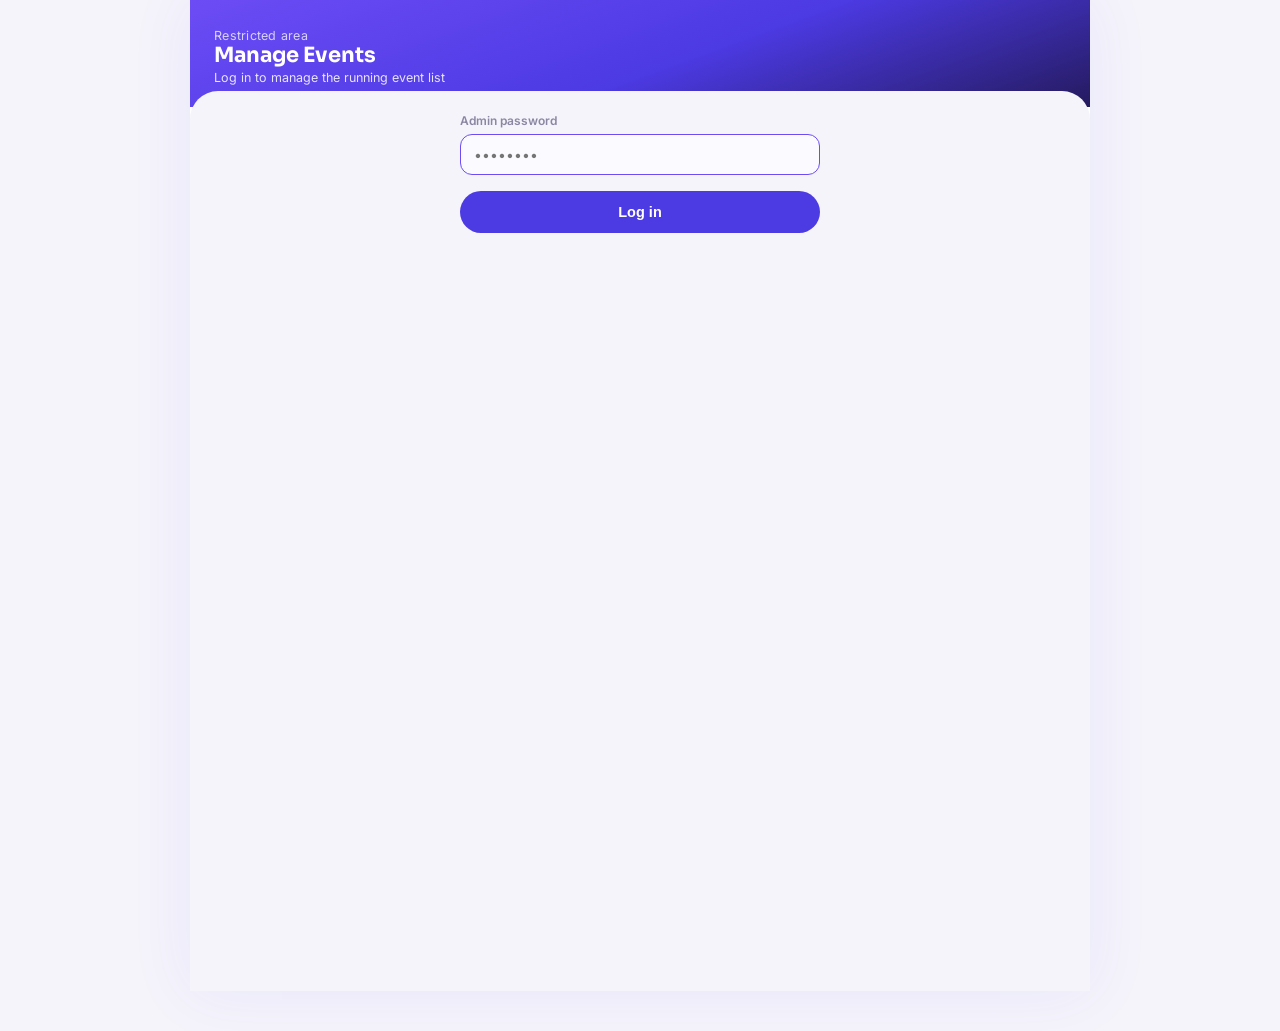
==== admin/index.html @ 038dca18 "feat: admin panel" ====
<!doctype html>
<html lang="en">
  <head>
    <meta charset="UTF-8" />
    <meta name="viewport" content="width=device-width, initial-scale=1.0" />
    <meta name="robots" content="noindex, nofollow" />
    <title>Manage Events — Run Log</title>
    <link rel="preconnect" href="https://fonts.googleapis.com" />
    <link rel="preconnect" href="https://fonts.gstatic.com" crossorigin />
    <link
      href="https://fonts.googleapis.com/css2?family=Sora:wght@400;600;700;800&family=Inter:wght@400;500;600;700&display=swap"
      rel="stylesheet"
    />
    <link rel="stylesheet" href="/style/style.css" />
    <link rel="stylesheet" href="/style/admin/admin.css" />
  </head>
  <body>
    <!-- LOGIN GATE -->
    <div class="phone-shell" id="loginView">
      <header class="header">
        <div class="header-top">
          <div class="profile-text">
            <p class="greeting">Restricted area</p>
            <h1 class="profile-name">Manage Events</h1>
            <p class="profile-bio-plain">
              Log in to manage the running event list
            </p>
          </div>
        </div>
      </header>

      <main class="panel">
        <div class="admin-login-card">
          <label class="field-label" for="pwInput">Admin password</label>
          <form id="loginForm">
            <input
              type="password"
              id="pwInput"
              class="field-input"
              placeholder="••••••••"
              required
              autofocus
            />
            <button type="submit" class="submit-btn" id="loginBtn">
              Log in
            </button>
            <p class="form-status" id="loginStatus"></p>
          </form>
        </div>
      </main>
    </div>

    <!-- DASHBOARD -->
    <div class="phone-shell" id="dashView" hidden>
      <header class="header">
        <div class="header-top">
          <div class="profile-text">
            <p class="greeting">Manage</p>
            <h1 class="profile-name">Running Events</h1>
          </div>
          <button
            class="refresh-btn admin-header-btn"
            id="logoutBtn"
            title="Log out"
          >
            ⏻
          </button>
        </div>
      </header>

      <main class="panel">
        <div class="panel-heading">
          <span class="panel-title">EVENT LIST</span>
          <button class="refresh-btn" id="reloadBtn" title="Reload">⟳</button>
        </div>

        <button class="submit-btn add-btn" id="openAddBtn">+ Add Event</button>

        <div id="adminListState" class="list-state">Loading…</div>
        <ul class="todo-list admin-list" id="adminList" hidden></ul>
      </main>
    </div>

    <!-- ADD / EDIT MODAL -->
    <div class="modal-overlay" id="eventModal">
      <div class="modal-card">
        <button class="modal-close" id="eventModalClose" aria-label="Close">
          ✕
        </button>
        <h2 class="modal-title" id="eventModalTitle">New event</h2>
        <p class="modal-sub">Fill in the details of your running event.</p>

        <form id="eventForm">
          <input type="hidden" id="eventId" />

          <label class="field-label" for="iconInput">Icon (emoji)</label>
          <input
            type="text"
            id="iconInput"
            class="field-input"
            placeholder="🏃"
            maxlength="8"
            required
          />

          <label class="field-label" for="colorInput">Icon color</label>
          <input
            type="color"
            id="colorInput"
            class="field-input color-input"
            value="#4c3ae3"
          />

          <label class="field-label" for="titleInput">Title</label>
          <input
            type="text"
            id="titleInput"
            class="field-input"
            placeholder="Morning Run 5K"
            maxlength="120"
            required
          />

          <label class="field-label" for="descInput">Short description</label>
          <input
            type="text"
            id="descInput"
            class="field-input"
            placeholder="Regular training around the block"
            maxlength="240"
          />

          <label class="field-label" for="timeInput">Time</label>
          <input
            type="text"
            id="timeInput"
            class="field-input"
            placeholder="07:30 AM"
            maxlength="40"
          />

          <label class="field-label" for="statusInput">Status</label>
          <select id="statusInput" class="field-input">
            <option value="pending">Pending</option>
            <option value="active">In progress</option>
            <option value="done">Done</option>
          </select>

          <button type="submit" class="submit-btn" id="eventSubmitBtn">
            Save Event
          </button>
          <p class="form-status" id="eventFormStatus"></p>
        </form>
      </div>
    </div>

    <!-- DELETE CONFIRM MODAL -->
    <div class="modal-overlay" id="deleteModal">
      <div class="modal-card delete-card">
        <button class="modal-close" id="deleteModalClose" aria-label="Close">
          ✕
        </button>
        <div class="delete-icon">🗑️</div>
        <h2 class="modal-title">Delete event?</h2>
        <p class="modal-sub" id="deleteModalText">
          This will permanently remove this event from your sheet.
        </p>

        <div class="delete-actions">
          <button type="button" class="ghost-btn" id="deleteCancelBtn">
            Cancel
          </button>
          <button type="button" class="danger-btn" id="deleteConfirmBtn">
            Delete
          </button>
        </div>
        <p class="form-status" id="deleteFormStatus"></p>
      </div>
    </div>

    <script src="/js/config.js"></script>
    <script src="/js/admin/admin.js"></script>
  </body>
</html>
---- style/style.css ----
:root {
  --violet-900: #241a5e;
  --violet-700: #4c3ae3;
  --violet-500: #6c4cf5;
  --violet-100: #eeeafd;
  --bg: #f5f4fb;
  --ink: #1e1b2e;
  --muted: #8b87a3;
  --card: #ffffff;
  --green: #22c55e;
  --amber: #f5a524;
  --coral: #ff6b6b;
  --radius-lg: 28px;
  --radius-md: 18px;
  --radius-sm: 12px;
  --font-display: "Sora", sans-serif;
  --font-body: "Inter", sans-serif;
}

* {
  box-sizing: border-box;
}

html,
body {
  margin: 0;
  padding: 0;
  background: var(--bg);
  font-family: var(--font-body);
  color: var(--ink);
  -webkit-font-smoothing: antialiased;
}

body {
  min-height: 100vh;
  display: flex;
  justify-content: center;
  position: relative;
  overflow-x: hidden;
}

/* ---------- Phone shell ---------- */
.phone-shell {
  width: 100%;
  max-width: 100vh;
  min-height: 100vh;
  background: var(--card);
  position: relative;
  box-shadow: 0 0 60px rgba(76, 58, 227, 0.08);
}

/* ---------- Header ---------- */
.header {
  position: relative;
  background: linear-gradient(
    160deg,
    var(--violet-500) 0%,
    var(--violet-700) 55%,
    var(--violet-900) 100%
  );
  padding: 28px 24px 22px;
  color: #fff;
  overflow: hidden;
}

.lane-lines {
  position: absolute;
  inset: 0;
  opacity: 0.14;
  background-image: repeating-linear-gradient(
    100deg,
    #fff 0px,
    #fff 3px,
    transparent 3px,
    transparent 34px
  );
  pointer-events: none;
}

.header-top {
  position: relative;
  display: flex;
  justify-content: space-between;
  align-items: flex-start;
  gap: 12px;
  z-index: 1;
}

.profile {
  display: flex;
  align-items: center;
  gap: 12px;
  min-width: 0;
}

.profile-photo {
  width: 52px;
  height: 52px;
  border-radius: 50%;
  object-fit: cover;
  border: 2px solid rgba(255, 255, 255, 0.6);
  background: #fff;
  flex-shrink: 0;
}

.profile-text {
  min-width: 0;
}

.greeting {
  margin: 0;
  font-size: 12.5px;
  opacity: 0.75;
  letter-spacing: 0.02em;
}

.profile-name {
  margin: 1px 0 3px;
  font-family: var(--font-display);
  font-size: 21px;
  font-weight: 700;
  line-height: 1.1;
}

.profile-bio {
  margin: 0;
  width: 220px;
  max-width: 220px;
  overflow: hidden;
  white-space: nowrap;
  font-size: 12.5px;
  opacity: 0.85;
}

.profile-bio-text {
  display: inline-block;
  width: max-content;
  white-space: nowrap;
  animation: profileBioMarquee 12s linear infinite;
}

@keyframes profileBioMarquee {
  0% {
    transform: translateX(0);
  }
  70% {
    transform: translateX(-100%);
  }
  70.01% {
    transform: translateX(220px);
  }
  100% {
    transform: translateX(0);
  }
}

.bib {
  display: flex;
  flex-direction: column;
  align-items: flex-end;
  background: rgba(255, 255, 255, 0.14);
  border: 1px solid rgba(255, 255, 255, 0.3);
  border-radius: var(--radius-sm);
  padding: 8px 12px;
  flex-shrink: 0;
}

.bib-label {
  font-size: 9.5px;
  letter-spacing: 0.12em;
  opacity: 0.8;
}

.bib-date {
  font-family: var(--font-display);
  font-weight: 700;
  font-size: 10px;
  margin-top: 2px;
}

.progress-row {
  position: relative;
  z-index: 1;
  display: flex;
  align-items: center;
  gap: 10px;
  margin-top: 22px;
}

.progress-track {
  flex: 1;
  height: 8px;
  border-radius: 99px;
  background: rgba(255, 255, 255, 0.22);
  overflow: hidden;
}

.progress-fill {
  height: 100%;
  background: linear-gradient(90deg, #a7f3d0, var(--green));
  border-radius: 99px;
  transition: width 0.5s ease;
}

.progress-label {
  font-size: 11.5px;
  font-weight: 600;
  opacity: 0.9;
  white-space: nowrap;
}

/* ---------- Panel ---------- */
.panel {
  background: var(--bg);
  border-radius: var(--radius-lg) var(--radius-lg) 0 0;
  margin-top: -16px;
  position: relative;
  z-index: 2;
  padding: 22px 20px 120px;
  min-height: 100vh;
}

.panel-heading {
  display: flex;
  align-items: center;
  justify-content: space-between;
  margin-bottom: 14px;
}

.panel-title {
  font-family: var(--font-display);
  font-size: 12.5px;
  font-weight: 700;
  letter-spacing: 0.1em;
  color: var(--muted);
}

.refresh-btn {
  border: none;
  background: var(--violet-100);
  color: var(--violet-700);
  width: 30px;
  height: 30px;
  border-radius: 50%;
  font-size: 20px;
  font-weight: 500;
  cursor: pointer;
  transition: transform 0.3s ease;
}
.refresh-btn:active {
  transform: rotate(180deg);
}

.list-state {
  text-align: center;
  color: var(--muted);
  font-size: 13.5px;
  padding: 40px 10px;
}

.todo-list {
  list-style: none;
  margin: 0;
  padding: 0;
  display: flex;
  flex-direction: column;
  gap: 12px;
}

.list-state[hidden],
.todo-list[hidden] {
  display: none !important;
}

.todo-item {
  display: flex;
  align-items: center;
  gap: 13px;
  background: var(--card);
  border-radius: var(--radius-md);
  padding: 13px 14px;
  box-shadow: 0 4px 16px rgba(36, 26, 94, 0.06);
  border: 1.5px solid transparent;
  transition:
    border-color 0.2s ease,
    opacity 0.2s ease;
}

.todo-item.is-done {
  opacity: 0.55;
}

.todo-item.is-active {
  border-color: var(--violet-500);
}

.todo-icon {
  width: 44px;
  height: 44px;
  border-radius: 13px;
  display: flex;
  align-items: center;
  justify-content: center;
  font-size: 20px;
  flex-shrink: 0;
  color: #fff;
}

.todo-body {
  flex: 1;
  min-width: 0;
}

.todo-title {
  margin: 0 0 2px;
  font-size: 14.5px;
  font-weight: 700;
  color: var(--ink);
}

.todo-item.is-done .todo-title {
  text-decoration: line-through;
  text-decoration-color: var(--muted);
}

.todo-desc {
  margin: 0;
  font-size: 12px;
  color: var(--muted);
  overflow: hidden;
  text-overflow: ellipsis;
  white-space: nowrap;
}

.todo-time {
  margin: 3px 0 0;
  font-size: 11px;
  color: var(--violet-500);
  font-weight: 600;
}

.todo-check {
  width: 24px;
  height: 24px;
  border-radius: 50%;
  border: 2px solid #dcd9ef;
  flex-shrink: 0;
  display: flex;
  align-items: center;
  justify-content: center;
}

.todo-item.is-done .todo-check {
  background: var(--green);
  border-color: var(--green);
  color: #fff;
  font-size: 13px;
}

.todo-item.is-active .todo-check {
  border-color: var(--violet-500);
  background: var(--violet-500);
  box-shadow: 0 0 0 4px var(--violet-100);
}
.todo-item.is-active .todo-check::after {
  content: "";
  width: 8px;
  height: 8px;
  border-radius: 50%;
  background: #fff;
}

/* ---------- Floating Action Button ---------- */
.fab {
  position: fixed;
  bottom: 22px;
  left: 50%;
  transform: translateX(-50%);
  display: flex;
  align-items: center;
  justify-content: center;
  gap: 8px;
  background: linear-gradient(120deg, var(--coral), #ff8e6e);
  color: #fff;
  border: none;
  padding: 13px 20px;
  border-radius: 999px;
  font-family: var(--font-body);
  font-weight: 700;
  font-size: 14px;
  box-shadow: 0 10px 26px rgba(255, 107, 107, 0.4);
  cursor: pointer;
  z-index: 40;
  width: max-content;
  max-width: calc(100vw - 44px);
}

.fab-icon {
  font-size: 16px;
}

/* ---------- Modal ---------- */
.modal-overlay {
  position: fixed;
  inset: 0;
  background: rgba(30, 27, 46, 0.55);
  display: flex;
  align-items: flex-end;
  justify-content: center;
  z-index: 60;
  opacity: 0;
  pointer-events: none;
  transition: opacity 0.25s ease;
}

.modal-overlay.is-open {
  opacity: 1;
  pointer-events: auto;
}

.modal-card {
  width: 100%;
  max-width: 430px;
  background: #fff;
  border-radius: 24px 24px 0 0;
  padding: 24px 22px 28px;
  transform: translateY(30px);
  transition: transform 0.3s ease;
  position: relative;
}

.modal-overlay.is-open .modal-card {
  transform: translateY(0);
}

.modal-close {
  position: absolute;
  top: 16px;
  right: 16px;
  border: none;
  background: var(--violet-100);
  width: 28px;
  height: 28px;
  border-radius: 50%;
  color: var(--violet-700);
  cursor: pointer;
  font-size: 13px;
}

.modal-title {
  font-family: var(--font-display);
  font-size: 19px;
  margin: 0 0 4px;
}

.modal-sub {
  margin: 0 0 18px;
  font-size: 13px;
  color: var(--muted);
}

.field-label {
  display: block;
  font-size: 12px;
  font-weight: 600;
  color: var(--muted);
  margin-bottom: 6px;
}

.field-input,
.field-textarea {
  width: 100%;
  border: 1.5px solid #e6e4f2;
  border-radius: var(--radius-sm);
  padding: 11px 13px;
  font-family: var(--font-body);
  font-size: 14px;
  margin-bottom: 16px;
  resize: none;
  background: #fbfaff;
}

.field-input:focus,
.field-textarea:focus {
  outline: none;
  border-color: var(--violet-500);
}

.field-textarea {
  height: 90px;
  margin-bottom: 4px;
}

.char-counter {
  text-align: right;
  font-size: 11px;
  color: var(--muted);
  margin-bottom: 16px;
}

.submit-btn {
  width: 100%;
  border: none;
  background: var(--violet-700);
  color: #fff;
  padding: 13px;
  border-radius: 999px;
  font-weight: 700;
  font-size: 14.5px;
  cursor: pointer;
  transition: opacity 0.2s ease;
}

.submit-btn:disabled {
  opacity: 0.6;
  cursor: default;
}

.form-status {
  text-align: center;
  font-size: 12.5px;
  margin: 10px 0 0;
  min-height: 16px;
}

.form-status.ok {
  color: var(--green);
}
.form-status.err {
  color: var(--coral);
}

/* ---------- Bubble lane (semangat messages) ---------- */
.bubble-lane {
  position: fixed;
  inset: 0;
  pointer-events: none;
  overflow: hidden;
  z-index: 5;
}

.bubble {
  position: absolute;
  bottom: -80px;
  max-width: 220px;
  background: #fff;
  border: 1px solid #ece9f9;
  box-shadow: 0 8px 20px rgba(76, 58, 227, 0.12);
  border-radius: 14px 14px 14px 3px;
  padding: 8px 12px;
  font-size: 12px;
  line-height: 1.35;
  animation-name: floatUp;
  animation-timing-function: linear;
  animation-fill-mode: forwards;
}

.bubble .bubble-name {
  display: block;
  font-weight: 700;
  color: var(--violet-700);
  font-size: 11px;
  margin-bottom: 2px;
}

.bubble .bubble-msg {
  color: var(--ink);
  word-break: break-word;
}

@keyframes floatUp {
  0% {
    transform: translateY(0) translateX(0);
    opacity: 0;
  }
  8% {
    opacity: 1;
  }
  90% {
    opacity: 1;
  }
  100% {
    transform: translateY(-115vh) translateX(var(--drift, 0px));
    opacity: 0;
  }
}

@media (prefers-reduced-motion: reduce) {
  .bubble {
    animation: none;
    opacity: 0;
  }
  .progress-fill {
    transition: none;
  }
}

/* ---------- Responsive ---------- */
@media (max-width: 380px) {
  .profile-bio {
    max-width: 160px;
  }
}
---- style/admin/admin.css ----
/* Extends the site's real style.css (violet theme) — only admin-specific bits live here */

body {
  align-items: flex-start;
  padding-bottom: 40px;
}

.phone-shell {
  margin: 0 auto;
}

.profile-bio-plain {
  margin: 2px 0 0;
  font-size: 12.5px;
  opacity: 0.85;
}

.admin-header-btn {
  background: rgba(255, 255, 255, 0.16);
  color: #fff;
}

.admin-login-card {
  max-width: 360px;
  margin: 0 auto;
}

.add-btn {
  margin-bottom: 16px;
  background: var(--violet-700);
}

.admin-list .todo-item {
  position: relative;
  padding-right: 88px;
}

.admin-item-actions {
  position: absolute;
  right: 12px;
  top: 50%;
  transform: translateY(-50%);
  display: flex;
  gap: 6px;
}

.icon-btn {
  width: 30px;
  height: 30px;
  border-radius: 50%;
  border: 1px solid var(--violet-100);
  background: #fff;
  color: var(--violet-700);
  font-size: 13px;
  cursor: pointer;
  display: flex;
  align-items: center;
  justify-content: center;
}

.icon-btn.danger {
  color: var(--coral);
  border-color: #fbe1e1;
}

.color-input {
  height: 44px;
  padding: 4px;
  cursor: pointer;
}

.modal-overlay#eventModal .modal-card {
  max-height: 88vh;
  overflow-y: auto;
}

/* ---------- Delete confirm modal ---------- */
.delete-card {
  text-align: center;
}

.delete-icon {
  width: 52px;
  height: 52px;
  margin: 0 auto 12px;
  border-radius: 50%;
  background: #fdeaea;
  color: var(--coral);
  font-size: 22px;
  display: flex;
  align-items: center;
  justify-content: center;
}

#deleteModal .modal-title {
  margin-bottom: 6px;
}

#deleteModal .modal-sub {
  margin-bottom: 20px;
}

.delete-actions {
  display: flex;
  gap: 10px;
}

.ghost-btn {
  flex: 1;
  border: 1.5px solid var(--violet-100);
  background: #fff;
  color: var(--ink);
  padding: 13px;
  border-radius: 999px;
  font-weight: 700;
  font-size: 14.5px;
  cursor: pointer;
}

.danger-btn {
  flex: 1;
  border: none;
  background: var(--coral);
  color: #fff;
  padding: 13px;
  border-radius: 999px;
  font-weight: 700;
  font-size: 14.5px;
  cursor: pointer;
  transition: opacity 0.2s ease;
}

.danger-btn:disabled {
  opacity: 0.6;
  cursor: default;
}

/* ---------- Delete confirmation modal ---------- */
.delete-card {
  text-align: center;
}

.delete-icon {
  width: 52px;
  height: 52px;
  margin: 0 auto 14px;
  border-radius: 50%;
  background: #fde8e8;
  color: var(--coral);
  font-size: 22px;
  display: flex;
  align-items: center;
  justify-content: center;
}

.delete-card .modal-title {
  margin-bottom: 6px;
}

.delete-card .modal-sub {
  margin-bottom: 22px;
}

.delete-actions {
  display: flex;
  gap: 10px;
}

.ghost-btn,
.danger-btn {
  flex: 1;
  border: none;
  padding: 13px;
  border-radius: 999px;
  font-weight: 700;
  font-size: 14.5px;
  cursor: pointer;
  transition: opacity 0.2s ease;
}

.ghost-btn {
  background: var(--violet-100);
  color: var(--violet-700);
}

.danger-btn {
  background: var(--coral);
  color: #fff;
}

.ghost-btn:disabled,
.danger-btn:disabled {
  opacity: 0.6;
  cursor: default;
}
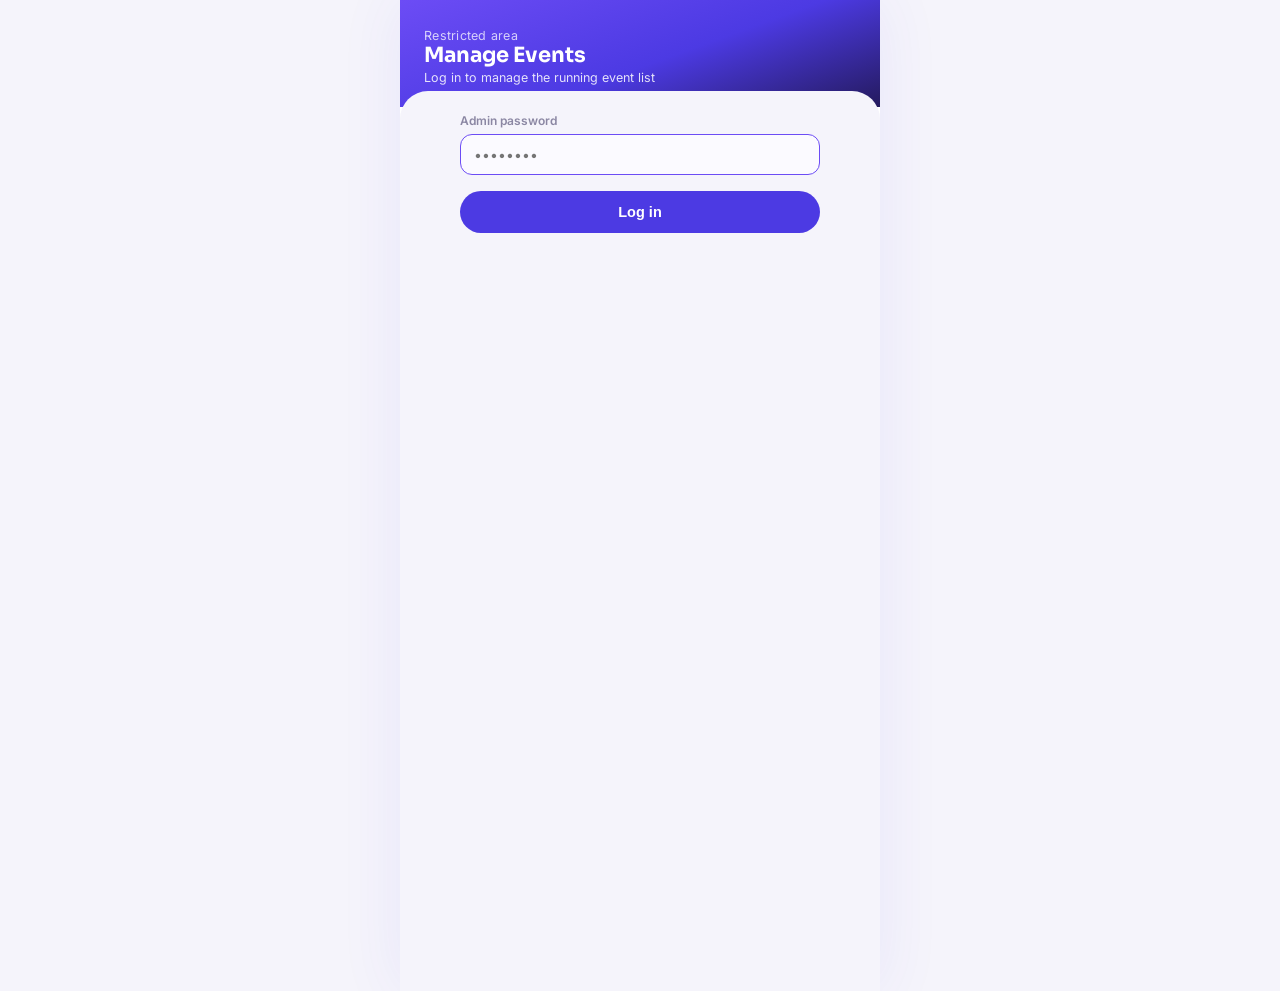
==== commit d3a93638: "fix: missing date formatter and style adjustment" ====
--- a/admin/index.html
+++ b/admin/index.html
@@ -135,7 +135,7 @@
             type="text"
             id="timeInput"
             class="field-input"
-            placeholder="07:30 AM"
+            placeholder="27 Aug 2026"
             maxlength="40"
           />
 
--- a/style/style.css
+++ b/style/style.css
@@ -42,7 +42,7 @@
 /* ---------- Phone shell ---------- */
 .phone-shell {
   width: 100%;
-  max-width: 100vh;
+  max-width: 480px;
   min-height: 100vh;
   background: var(--card);
   position: relative;
--- a/style/admin/admin.css
+++ b/style/admin/admin.css
@@ -2,7 +2,6 @@
 
 body {
   align-items: flex-start;
-  padding-bottom: 40px;
 }
 
 .phone-shell {
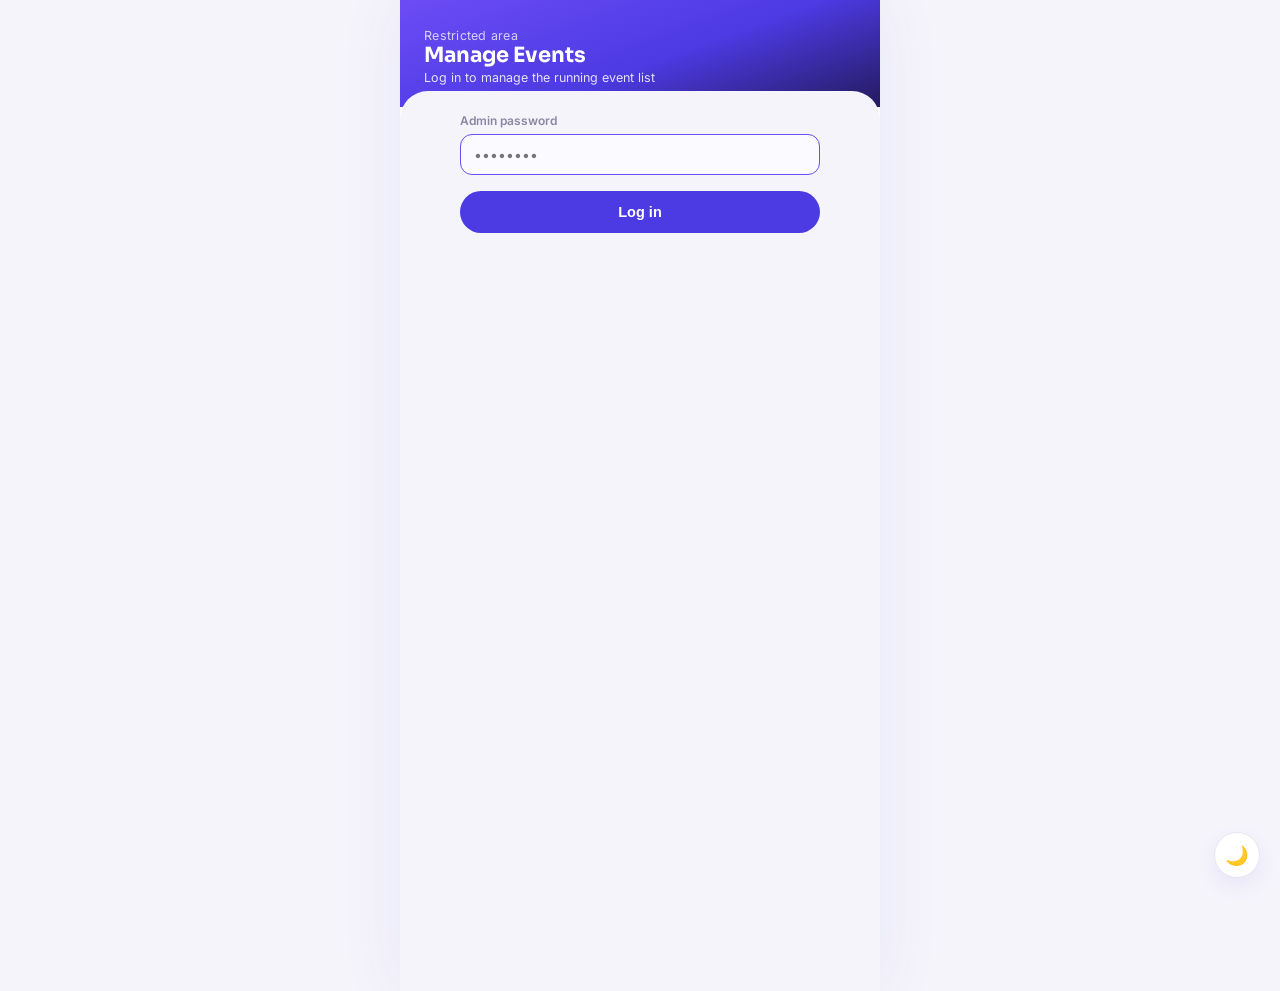
==== commit 1f2e1a8b: "[new feature] Add dark/light mode toggle Add persistent dark/light theme switching across the public" ====
--- a/admin/index.html
+++ b/admin/index.html
@@ -11,6 +11,21 @@
       href="https://fonts.googleapis.com/css2?family=Sora:wght@400;600;700;800&family=Inter:wght@400;500;600;700&display=swap"
       rel="stylesheet"
     />
+    <script>
+      // Apply saved/system theme before first paint to avoid a flash of the wrong theme
+      (function () {
+        try {
+          var saved = localStorage.getItem("theme");
+          var theme =
+            saved ||
+            (window.matchMedia &&
+            window.matchMedia("(prefers-color-scheme: dark)").matches
+              ? "dark"
+              : "light");
+          document.documentElement.setAttribute("data-theme", theme);
+        } catch (e) {}
+      })();
+    </script>
     <link rel="stylesheet" href="/style/style.css" />
     <link rel="stylesheet" href="/style/admin/admin.css" />
   </head>
@@ -81,6 +96,15 @@
       </main>
     </div>
 
+    <button
+      class="theme-toggle"
+      id="themeToggle"
+      aria-label="Toggle light/dark mode"
+      title="Toggle light/dark mode"
+    >
+      <span class="theme-toggle-icon" id="themeToggleIcon">🌙</span>
+    </button>
+
     <!-- ADD / EDIT MODAL -->
     <div class="modal-overlay" id="eventModal">
       <div class="modal-card">
@@ -144,6 +168,7 @@
             <option value="pending">Pending</option>
             <option value="active">In progress</option>
             <option value="done">Done</option>
+            <option value="canceled">Canceled</option>
           </select>
 
           <button type="submit" class="submit-btn" id="eventSubmitBtn">
--- a/style/style.css
+++ b/style/style.css
@@ -10,11 +10,42 @@
   --green: #22c55e;
   --amber: #f5a524;
   --coral: #ff6b6b;
+  --danger-bg: #fde8e8;
   --radius-lg: 28px;
   --radius-md: 18px;
   --radius-sm: 12px;
   --font-display: "Sora", sans-serif;
   --font-body: "Inter", sans-serif;
+
+  --field-bg: #fbfaff;
+  --field-border: #e6e4f2;
+  --modal-bg: #ffffff;
+  --bubble-bg: #ffffff;
+  --bubble-border: #ece9f9;
+  --check-border: #dcd9ef;
+  --shell-shadow: rgba(76, 58, 227, 0.08);
+  --card-shadow: rgba(36, 26, 94, 0.06);
+  --overlay-bg: rgba(30, 27, 46, 0.55);
+}
+
+/* ---------- Dark theme ---------- */
+[data-theme="dark"] {
+  --bg: #121020;
+  --ink: #f1eefc;
+  --muted: #9d98bd;
+  --card: #1c1930;
+  --violet-100: #2a2450;
+
+  --field-bg: #221f3a;
+  --field-border: #322c56;
+  --modal-bg: #1c1930;
+  --bubble-bg: #221f3a;
+  --bubble-border: #322c56;
+  --check-border: #3a3460;
+  --shell-shadow: rgba(0, 0, 0, 0.35);
+  --card-shadow: rgba(0, 0, 0, 0.3);
+  --overlay-bg: rgba(0, 0, 0, 0.65);
+  --danger-bg: #45252d;
 }
 
 * {
@@ -29,6 +60,9 @@
   font-family: var(--font-body);
   color: var(--ink);
   -webkit-font-smoothing: antialiased;
+  transition:
+    background-color 0.3s ease,
+    color 0.3s ease;
 }
 
 body {
@@ -46,7 +80,8 @@
   min-height: 100vh;
   background: var(--card);
   position: relative;
-  box-shadow: 0 0 60px rgba(76, 58, 227, 0.08);
+  box-shadow: 0 0 60px var(--shell-shadow);
+  transition: background-color 0.3s ease;
 }
 
 /* ---------- Header ---------- */
@@ -218,6 +253,7 @@
   z-index: 2;
   padding: 22px 20px 120px;
   min-height: 100vh;
+  transition: background-color 0.3s ease;
 }
 
 .panel-heading {
@@ -279,11 +315,12 @@
   background: var(--card);
   border-radius: var(--radius-md);
   padding: 13px 14px;
-  box-shadow: 0 4px 16px rgba(36, 26, 94, 0.06);
+  box-shadow: 0 4px 16px var(--card-shadow);
   border: 1.5px solid transparent;
   transition:
     border-color 0.2s ease,
-    opacity 0.2s ease;
+    opacity 0.2s ease,
+    background-color 0.3s ease;
 }
 
 .todo-item.is-done {
@@ -292,6 +329,11 @@
 
 .todo-item.is-active {
   border-color: var(--violet-500);
+}
+
+.todo-item.is-canceled {
+  opacity: 0.55;
+  border-color: var(--coral);
 }
 
 .todo-icon {
@@ -343,7 +385,7 @@
   width: 24px;
   height: 24px;
   border-radius: 50%;
-  border: 2px solid #dcd9ef;
+  border: 2px solid var(--check-border);
   flex-shrink: 0;
   display: flex;
   align-items: center;
@@ -368,6 +410,13 @@
   height: 8px;
   border-radius: 50%;
   background: #fff;
+}
+
+.todo-item.is-canceled .todo-check {
+  background: var(--coral);
+  border-color: var(--coral);
+  color: #fff;
+  font-size: 12px;
 }
 
 /* ---------- Floating Action Button ---------- */
@@ -399,11 +448,39 @@
   font-size: 16px;
 }
 
+/* ---------- Theme toggle (floating, bottom-right) ---------- */
+.theme-toggle {
+  position: fixed;
+  bottom: 22px;
+  right: 20px;
+  width: 46px;
+  height: 46px;
+  border-radius: 50%;
+  border: 1.5px solid var(--field-border);
+  background: var(--card);
+  color: var(--ink);
+  display: flex;
+  align-items: center;
+  justify-content: center;
+  font-size: 19px;
+  cursor: pointer;
+  box-shadow: 0 8px 20px var(--shell-shadow);
+  z-index: 41;
+  transition:
+    background-color 0.3s ease,
+    border-color 0.3s ease,
+    transform 0.2s ease;
+}
+
+.theme-toggle:active {
+  transform: scale(0.9);
+}
+
 /* ---------- Modal ---------- */
 .modal-overlay {
   position: fixed;
   inset: 0;
-  background: rgba(30, 27, 46, 0.55);
+  background: var(--overlay-bg);
   display: flex;
   align-items: flex-end;
   justify-content: center;
@@ -421,11 +498,13 @@
 .modal-card {
   width: 100%;
   max-width: 430px;
-  background: #fff;
+  background: var(--modal-bg);
   border-radius: 24px 24px 0 0;
   padding: 24px 22px 28px;
   transform: translateY(30px);
-  transition: transform 0.3s ease;
+  transition:
+    transform 0.3s ease,
+    background-color 0.3s ease;
   position: relative;
 }
 
@@ -470,14 +549,19 @@
 .field-input,
 .field-textarea {
   width: 100%;
-  border: 1.5px solid #e6e4f2;
+  border: 1.5px solid var(--field-border);
   border-radius: var(--radius-sm);
   padding: 11px 13px;
   font-family: var(--font-body);
   font-size: 14px;
   margin-bottom: 16px;
   resize: none;
-  background: #fbfaff;
+  background: var(--field-bg);
+  color: var(--ink);
+  transition:
+    background-color 0.3s ease,
+    border-color 0.3s ease,
+    color 0.3s ease;
 }
 
 .field-input:focus,
@@ -543,8 +627,8 @@
   position: absolute;
   bottom: -80px;
   max-width: 220px;
-  background: #fff;
-  border: 1px solid #ece9f9;
+  background: var(--bubble-bg);
+  border: 1px solid var(--bubble-border);
   box-shadow: 0 8px 20px rgba(76, 58, 227, 0.12);
   border-radius: 14px 14px 14px 3px;
   padding: 8px 12px;
--- a/style/admin/admin.css
+++ b/style/admin/admin.css
@@ -1,4 +1,4 @@
-/* Extends the site's real style.css (violet theme) — only admin-specific bits live here */
+/* Extends the site's real style.css (violet theme) - only admin-specific bits live here */
 
 body {
   align-items: flex-start;
@@ -48,7 +48,7 @@
   height: 30px;
   border-radius: 50%;
   border: 1px solid var(--violet-100);
-  background: #fff;
+  background: var(--card);
   color: var(--violet-700);
   font-size: 13px;
   cursor: pointer;
@@ -83,7 +83,7 @@
   height: 52px;
   margin: 0 auto 12px;
   border-radius: 50%;
-  background: #fdeaea;
+  background: var(--danger-bg);
   color: var(--coral);
   font-size: 22px;
   display: flex;
@@ -144,7 +144,7 @@
   height: 52px;
   margin: 0 auto 14px;
   border-radius: 50%;
-  background: #fde8e8;
+  background: var(--danger-bg);
   color: var(--coral);
   font-size: 22px;
   display: flex;
